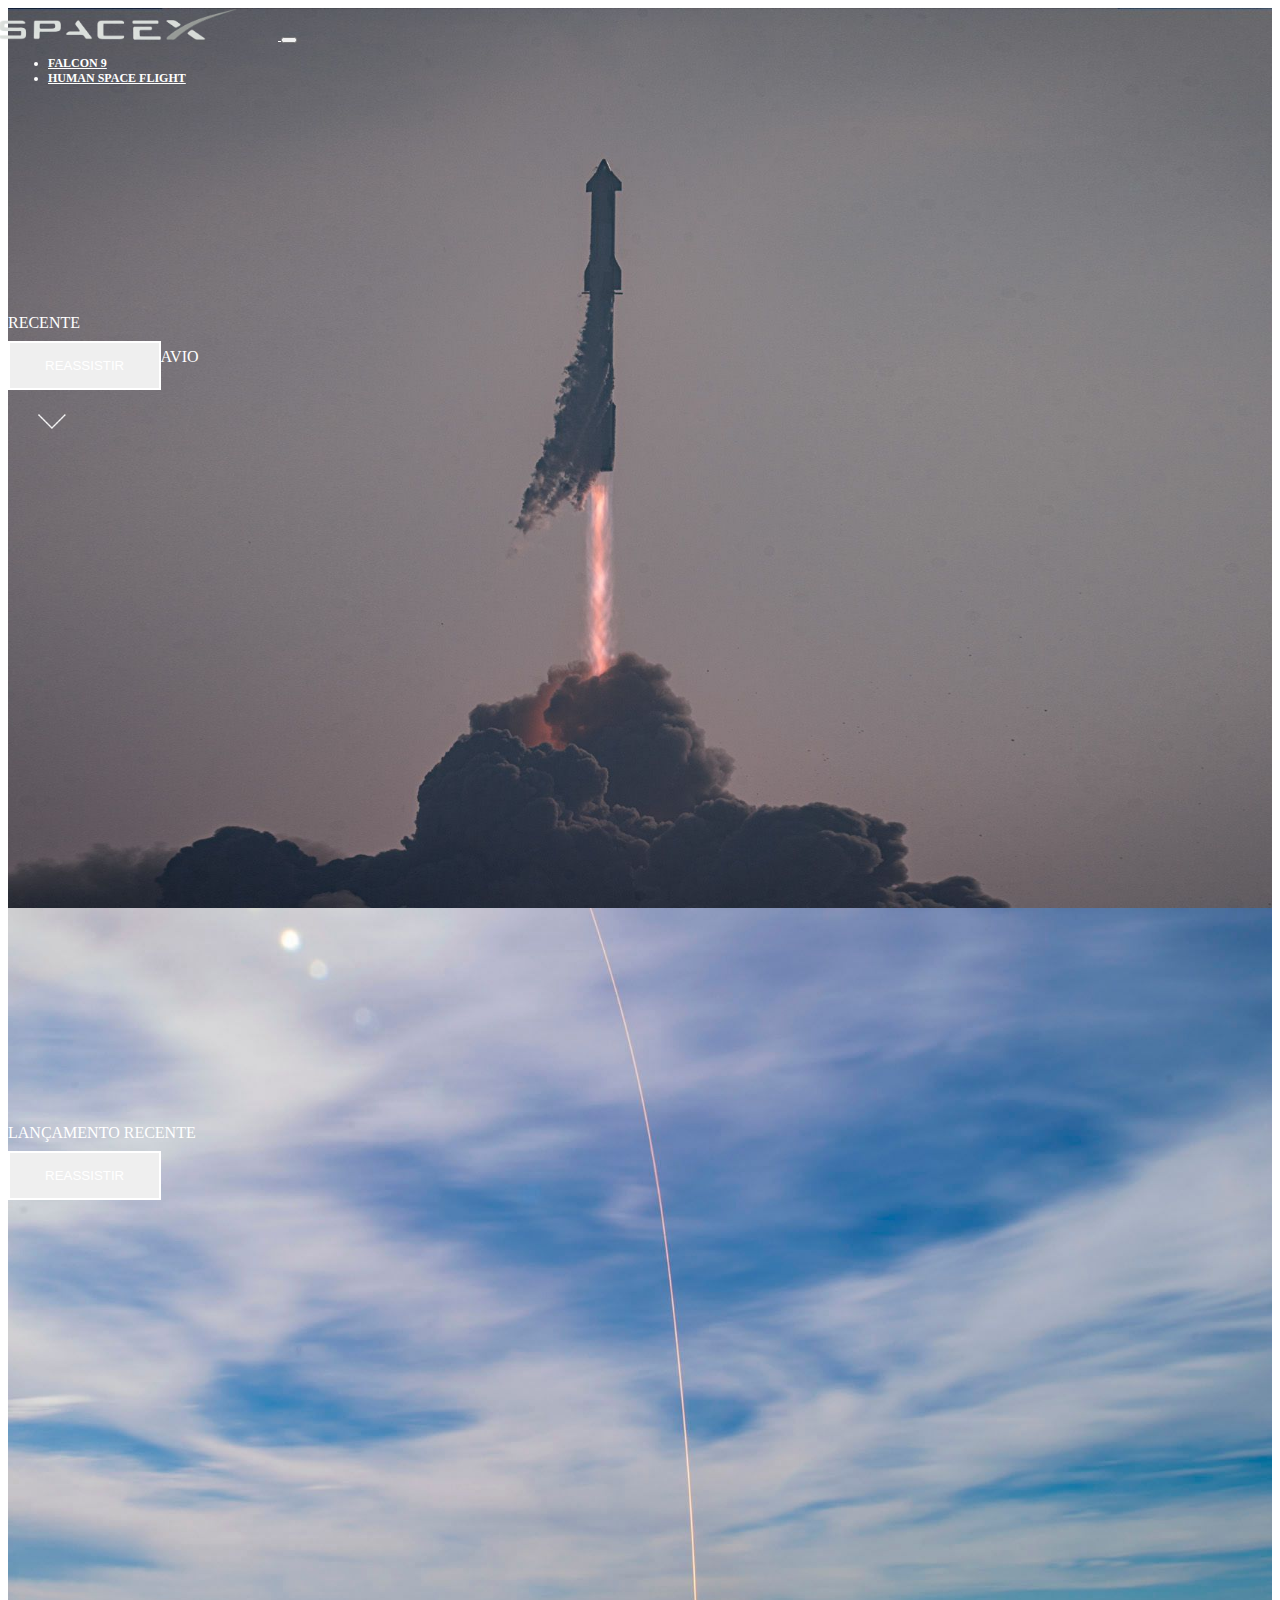
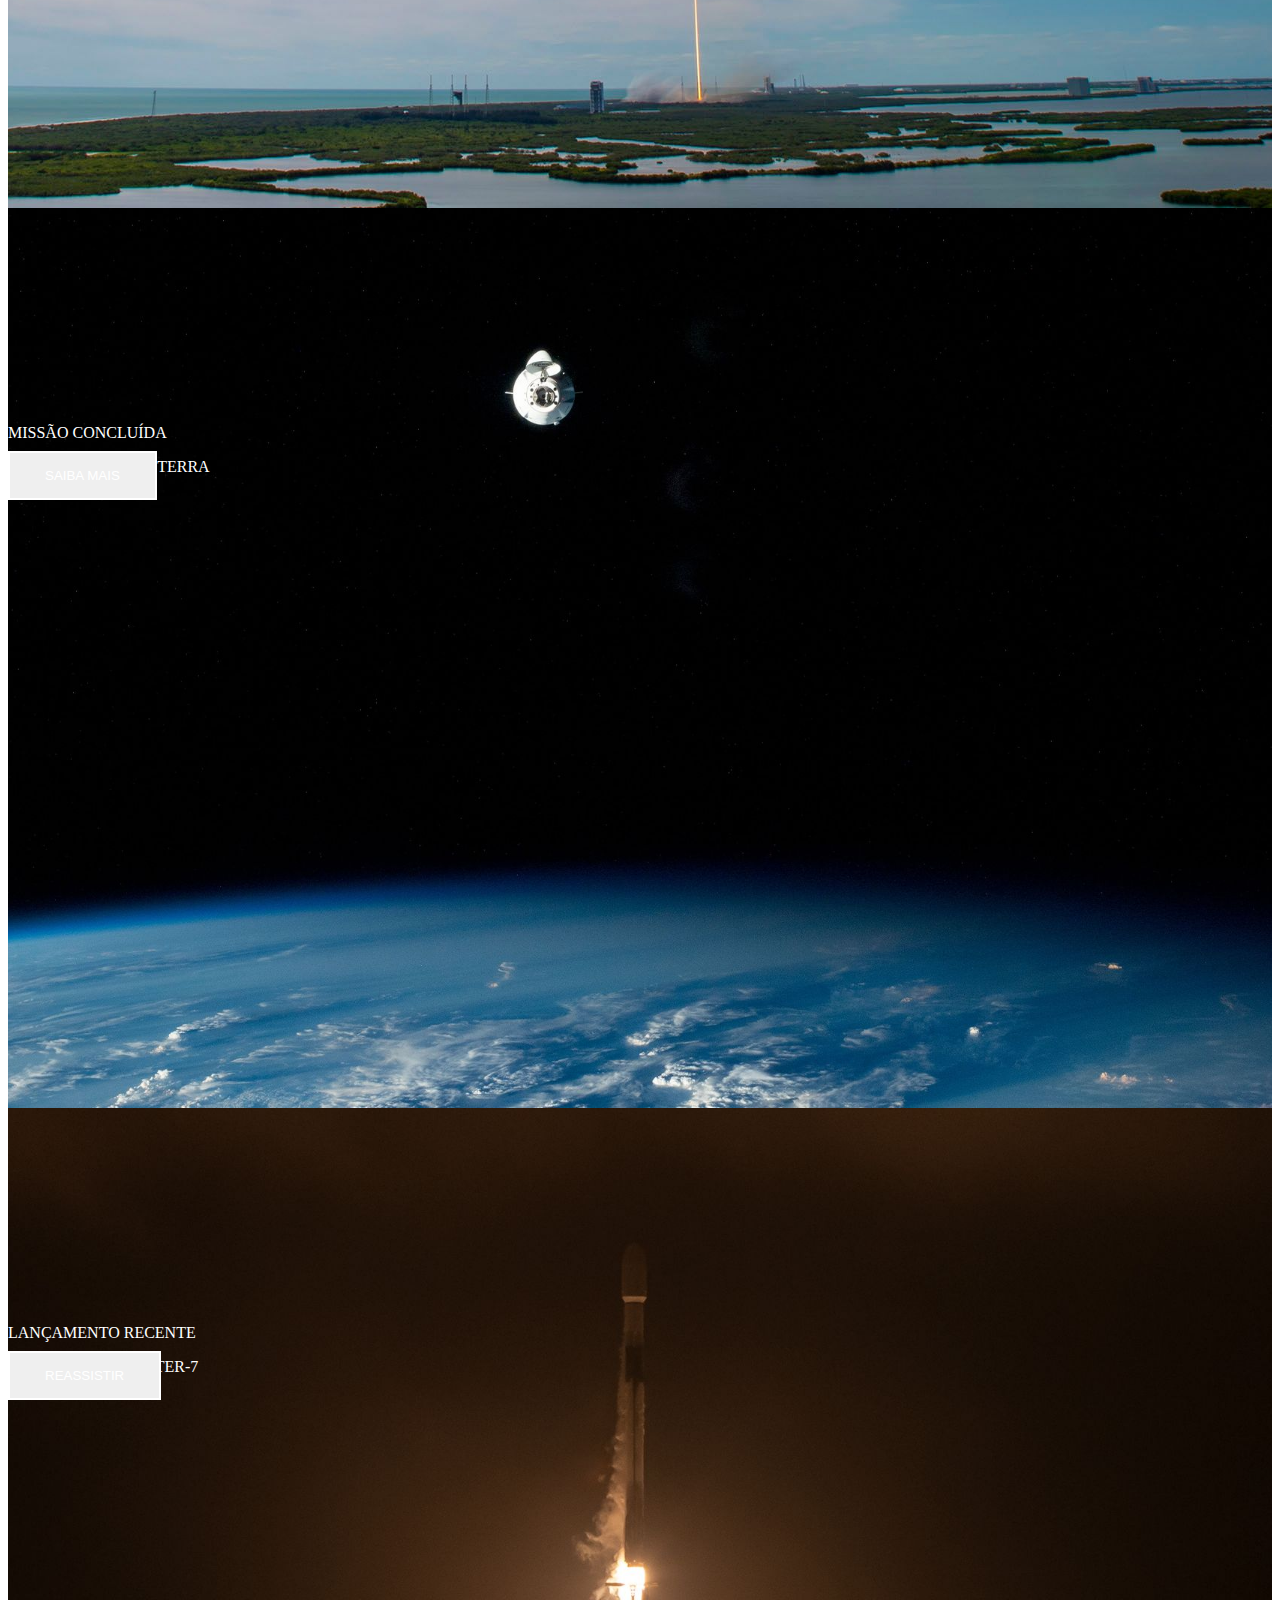
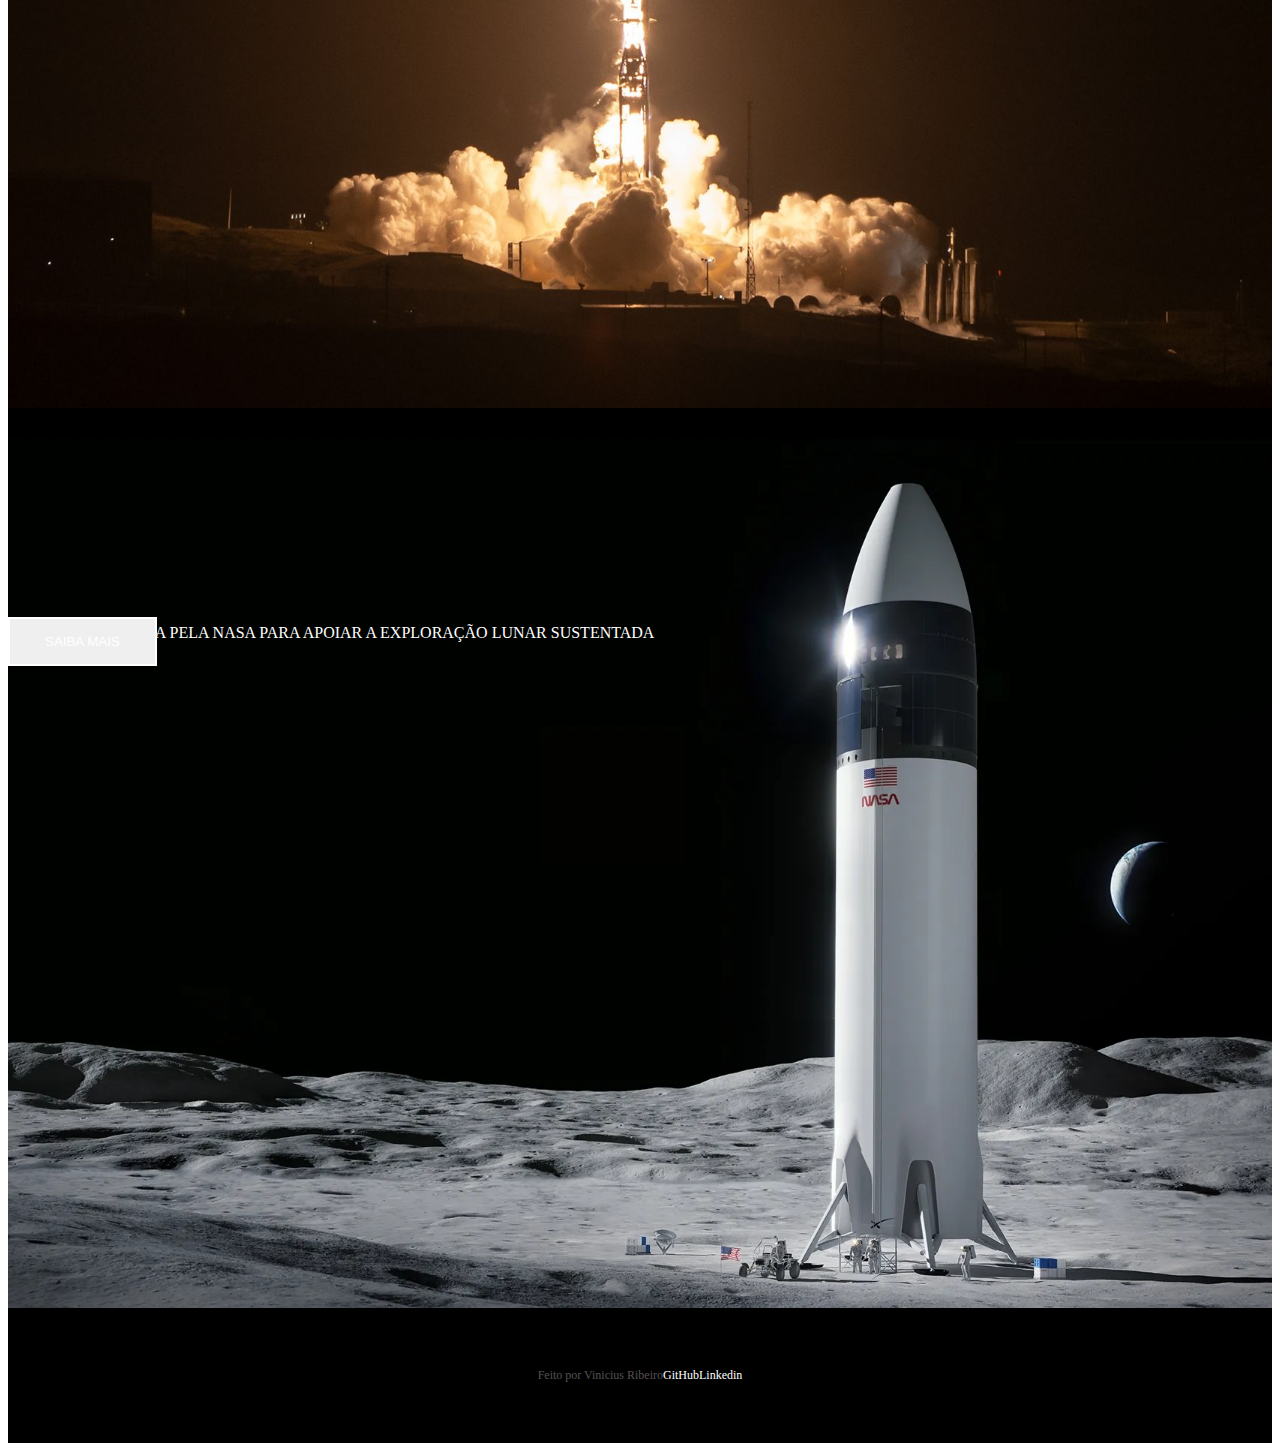
==== index.html @ 96d9f40d "1º pag. e estrutura do proj. criado" ====
<!DOCTYPE html>
<html lang="en">

<head>
    <meta charset="UTF-8">
    <meta http-equiv="X-UA-Compatible" content="IE=edge">
    <meta name="viewport" content="width=device-width, initial-scale=1.0">
    <title>SpaceX Clone - Home</title>

    <!-- bootstrap CSS -->
    <link href="https://cdn.jsdelivr.net/npm/bootstrap@5.3.0-alpha3/dist/css/bootstrap.min.css" rel="stylesheet"
        integrity="sha384-KK94CHFLLe+nY2dmCWGMq91rCGa5gtU4mk92HdvYe+M/SXH301p5ILy+dN9+nJOZ" crossorigin="anonymous">
    <!-- Lib text CSS -->

    <!-- CSS -->
    <link rel="stylesheet" href="css/style.css">
    <!-- favicon -->
    <link rel="shortcut icon" href="images/favicon.ico" type="image/x-icon">
</head>

<body>

    <div class="container-fluid container00 container01">
        <div class="container">
            <!-- header com navbar -->
            <header class="header">

                <nav class="navbar navbar-expand-lg navbar-dark bg-transparent pt-4">
                    <div class="container-fluid">

                        <a class="navbar-brand" href="/index.html">
                            <img src="/images/spaceXlogo.png" alt="Logo SpaceX" class="logoPc img-fluid">
                        </a>

                        <button class="navbar-toggler" type="button" data-bs-toggle="collapse"
                            data-bs-target="#navbarNav" aria-controls="navbarNav" aria-expanded="false"
                            aria-label="Toggle navigation">
                            <span class="navbar-toggler-icon"></span>
                        </button>

                        <div class="collapse navbar-collapse" id="navbarNav">

                            <ul class="navbar-nav">
                                <li class="nav-item">
                                    <a class="nav-link active" id="navItem" aria-current="page"
                                        href="pages/falcon9.html">FALCON 9</a>
                                </li>
                                <li class="nav-item">
                                    <a class="nav-link active" id="navItem" href="pages/humanSpaceflight.html">HUMAN
                                        SPACE FLIGHT</a>
                                </li>
                            </ul>

                        </div>

                    </div>
                </nav>

            </header>

            <!-- banner -->
            <div class="container titlePadding" data-aos="fade-up" data-aos-duration="1500">
                <p class="h5" id="lauchComing">RECENTE</p>
                <p class="h1 mediumTitle">TESTE DE VÔO DE NAVIO</p>
                <button type="button" class="btn btn-outline-light mt-5" id="button">REASSISTIR</button>

                <div class="container text-center">
                    <img src="/images/home/arrowDown.gif" alt="arrowDown" class="arrowDown">
                </div>
            </div>
        </div>
    </div>

    <div class="container-fluid container00 container02">

        <div class="container titlePadding">
            <p class="h5" id="lauchComing">LANÇAMENTO RECENTE</p>
            <p class="h1 shortTitle">MISSÃO STARLINK</p>
            <button type="button" class="btn btn-outline-light mt-5" id="button">REASSISTIR</button>
        </div>

    </div>

    <div class="container-fluid container00 container03">

        <div class="container titlePadding" data-aos="fade-down" data-aos-duration="1500">
            <p class="h5" id="lauchComing">MISSÃO CONCLUÍDA</p>
            <p class="h1 shortTitle">CRS-27 RETORNA À TERRA</p>
            <button type="button" class="btn btn-outline-light mt-5" id="button">SAIBA MAIS</button>
        </div>

    </div>

    <div class="container-fluid container00 container04">

        <div class="container titlePadding" data-aos="fade-down" data-aos-duration="1500">
            <p class="h5" id="lauchComing">LANÇAMENTO RECENTE</p>
            <p class="h1 shortTitle">MISSÃO TRANSPORTER-7</p>
            <button type="button" class="btn btn-outline-light mt-5" id="button">REASSISTIR</button>
        </div>

    </div>

    <div class="container-fluid container00 container05">

        <div class="container titlePadding" data-aos="fade-down-right" data-aos-duration="1500">
            <p class="h1 mediumTitle">NAVE SELECIONADA PELA NASA PARA APOIAR A EXPLORAÇÃO LUNAR SUSTENTADA</p>
            <button type="button" class="btn btn-outline-light mt-5" id="button">SAIBA MAIS</button>
        </div>

    </div>

    <footer class="container-fluid footer">
        <span class="me-4 copyOBC">Feito por Vinicius Ribeiro</span>
        <a href="https://github.com/Viniciusrbr" target="blank" class="me-4">GitHub</a>
        <a href="https://www.linkedin.com/in/viniciusrbr/" target="blank" class="me-4">Linkedin</a>
    </footer>

    <!-- bootstrap JavaScript -->
    <script src="https://cdn.jsdelivr.net/npm/bootstrap@5.3.0-alpha3/dist/js/bootstrap.bundle.min.js"
        integrity="sha384-ENjdO4Dr2bkBIFxQpeoTz1HIcje39Wm4jDKdf19U8gI4ddQ3GYNS7NTKfAdVQSZe"
        crossorigin="anonymous"></script>
    <!-- lib text JavaScript -->

</body>

</html>
---- css/style.css ----
@import url("https://fonts.googleapis.com/css2?family=Rubik:wght@400;514&display=swap");
* {
  color: white;
}

.header {
  font-size: 12px;
  font-weight: bold;
}
.header #navItem:hover {
  color: #b9b9b9;
}

.container00 {
  min-height: 100vh;
  background-size: cover;
  background-repeat: no-repeat;
  background-position: center;
}

.arrowDown {
  display: inline-block;
  width: 90px;
  margin-top: 5px;
}

.logoPc {
  width: 240px;
  margin-left: -10px;
  margin-right: 40px;
}

#button {
  padding: 15px 35px;
  border: 2px solid white;
}

.footer {
  background-color: black;
  height: 15vh;
  font-size: 12px;
  font-weight: 500;
  display: flex;
  align-items: center;
  justify-content: center;
}
.footer a {
  text-decoration: none;
  color: white;
}
.footer a:hover {
  color: #b9b9b9;
}
.footer .copyOBC {
  color: #555252;
}

/* Media Query */
@media (max-width: 405px) {
  .logoPc {
    width: 180px;
    margin-top: 15px;
  }
  .footer {
    font-size: 10px;
  }
}
@media (max-width: 350px) {
  .logoPc {
    width: 150px;
    margin-top: 15px;
  }
}
.container00.container01 {
  background-image: url(../images/home/container01.jpg);
}
.container00.container02 {
  background-image: url(../images/home/container02.jpg);
}
.container00.container03 {
  background-image: url(../images/home/container03.png);
}
.container00.container04 {
  background-image: url(../images/home/container04.jpg);
}
.container00.container05 {
  background-image: url(../images/home/container05.jpg);
}

.titlePadding {
  padding-top: 200px;
}

.shortTitle {
  width: 550px;
  margin-bottom: -25px;
}

.mediumTitle {
  width: 650px;
  margin-bottom: -25px;
}

@media (max-width: 750px) {
  .titlePadding {
    padding-top: 120px;
  }
  .shortTitle,
  .mediumTitle {
    width: auto;
    font-size: 50px;
  }
}
@media (max-width: 380px) {
  .shortTitle,
  .mediumTitle {
    width: auto;
    font-size: 40px;
  }
}

/*# sourceMappingURL=style.css.map */
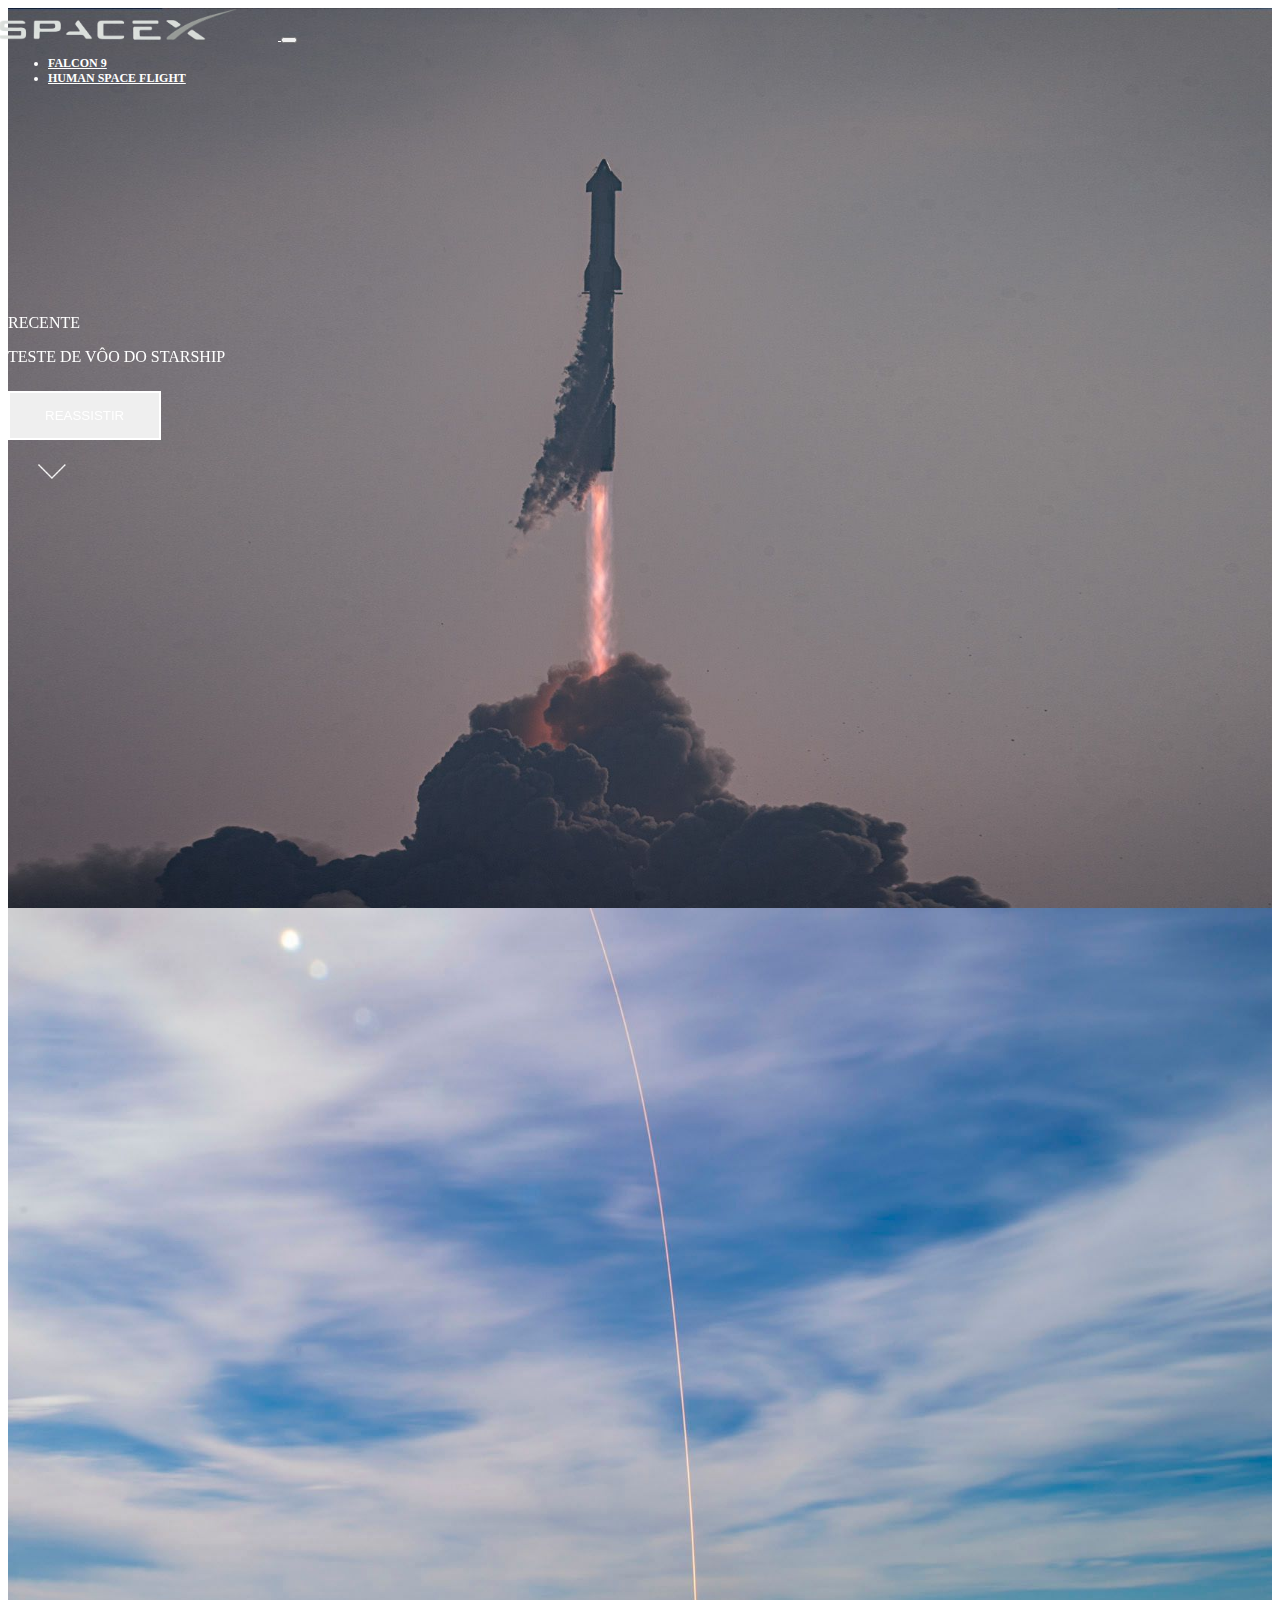
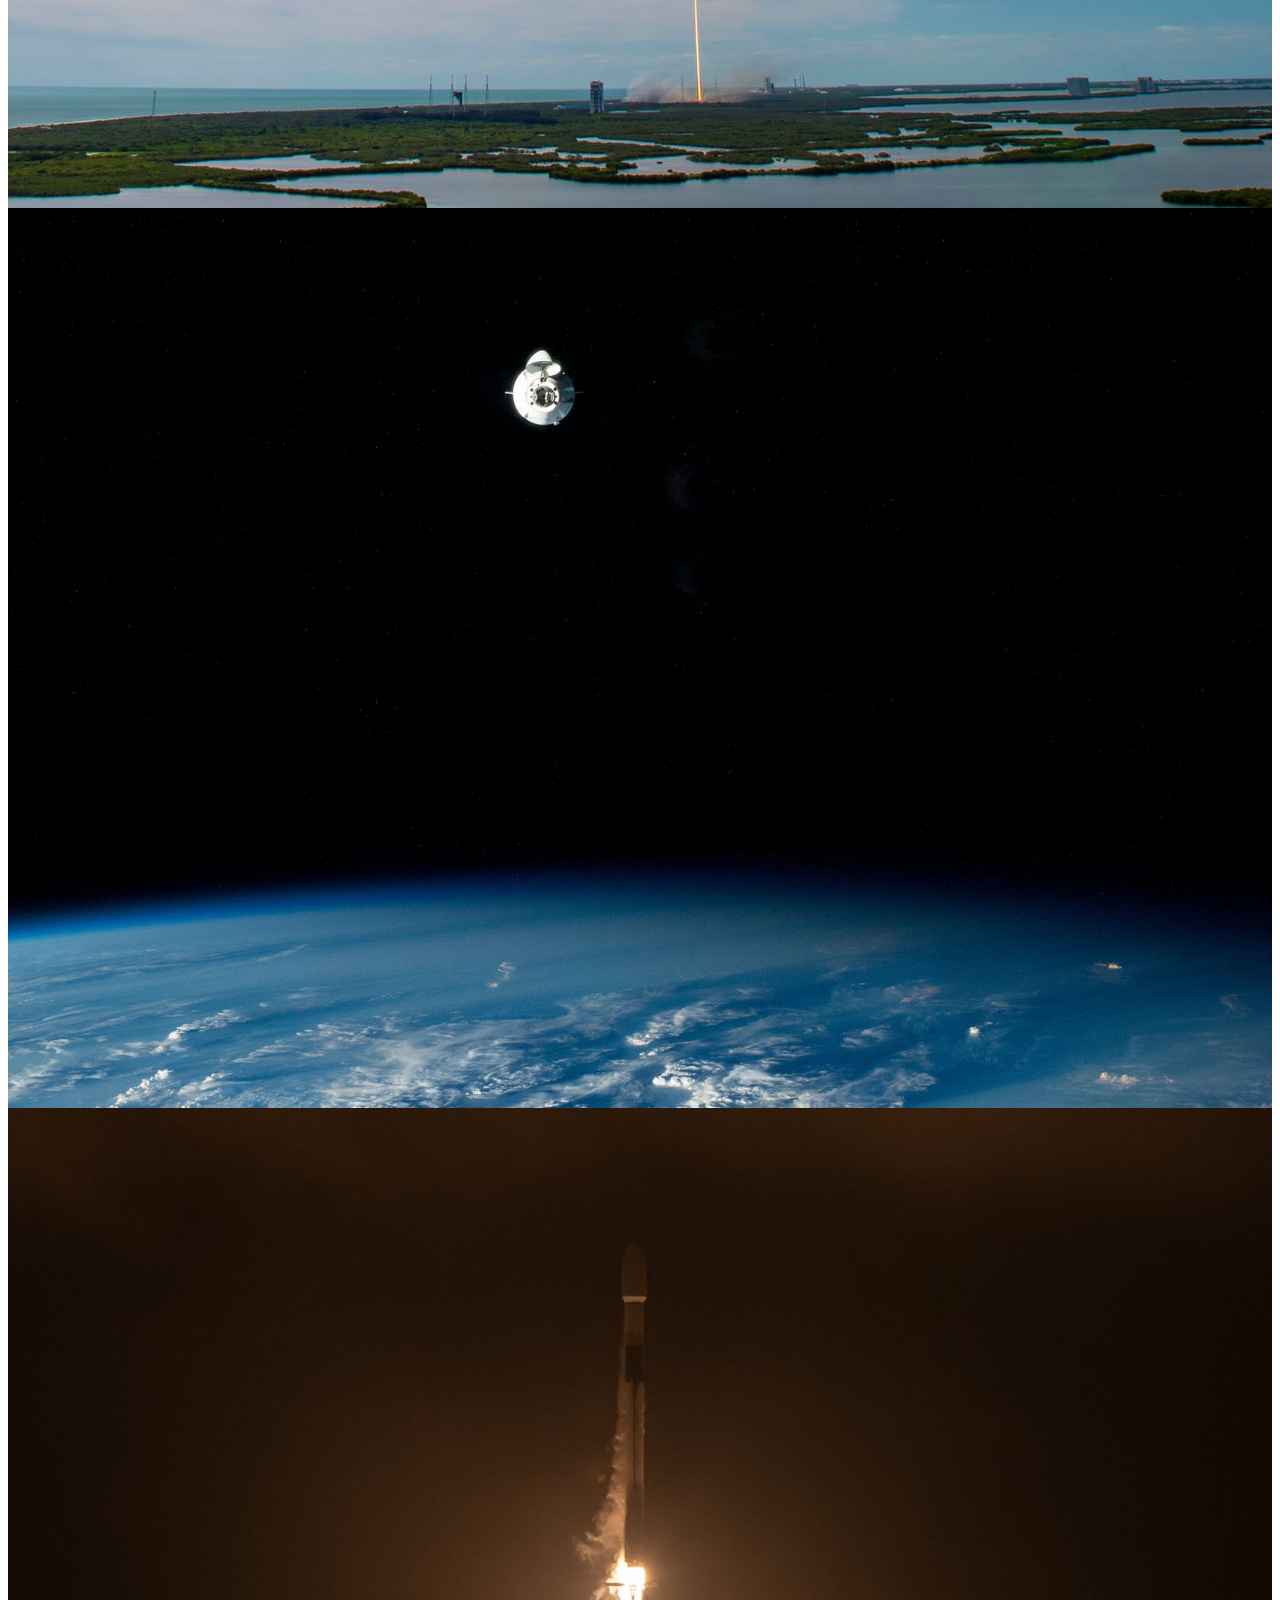
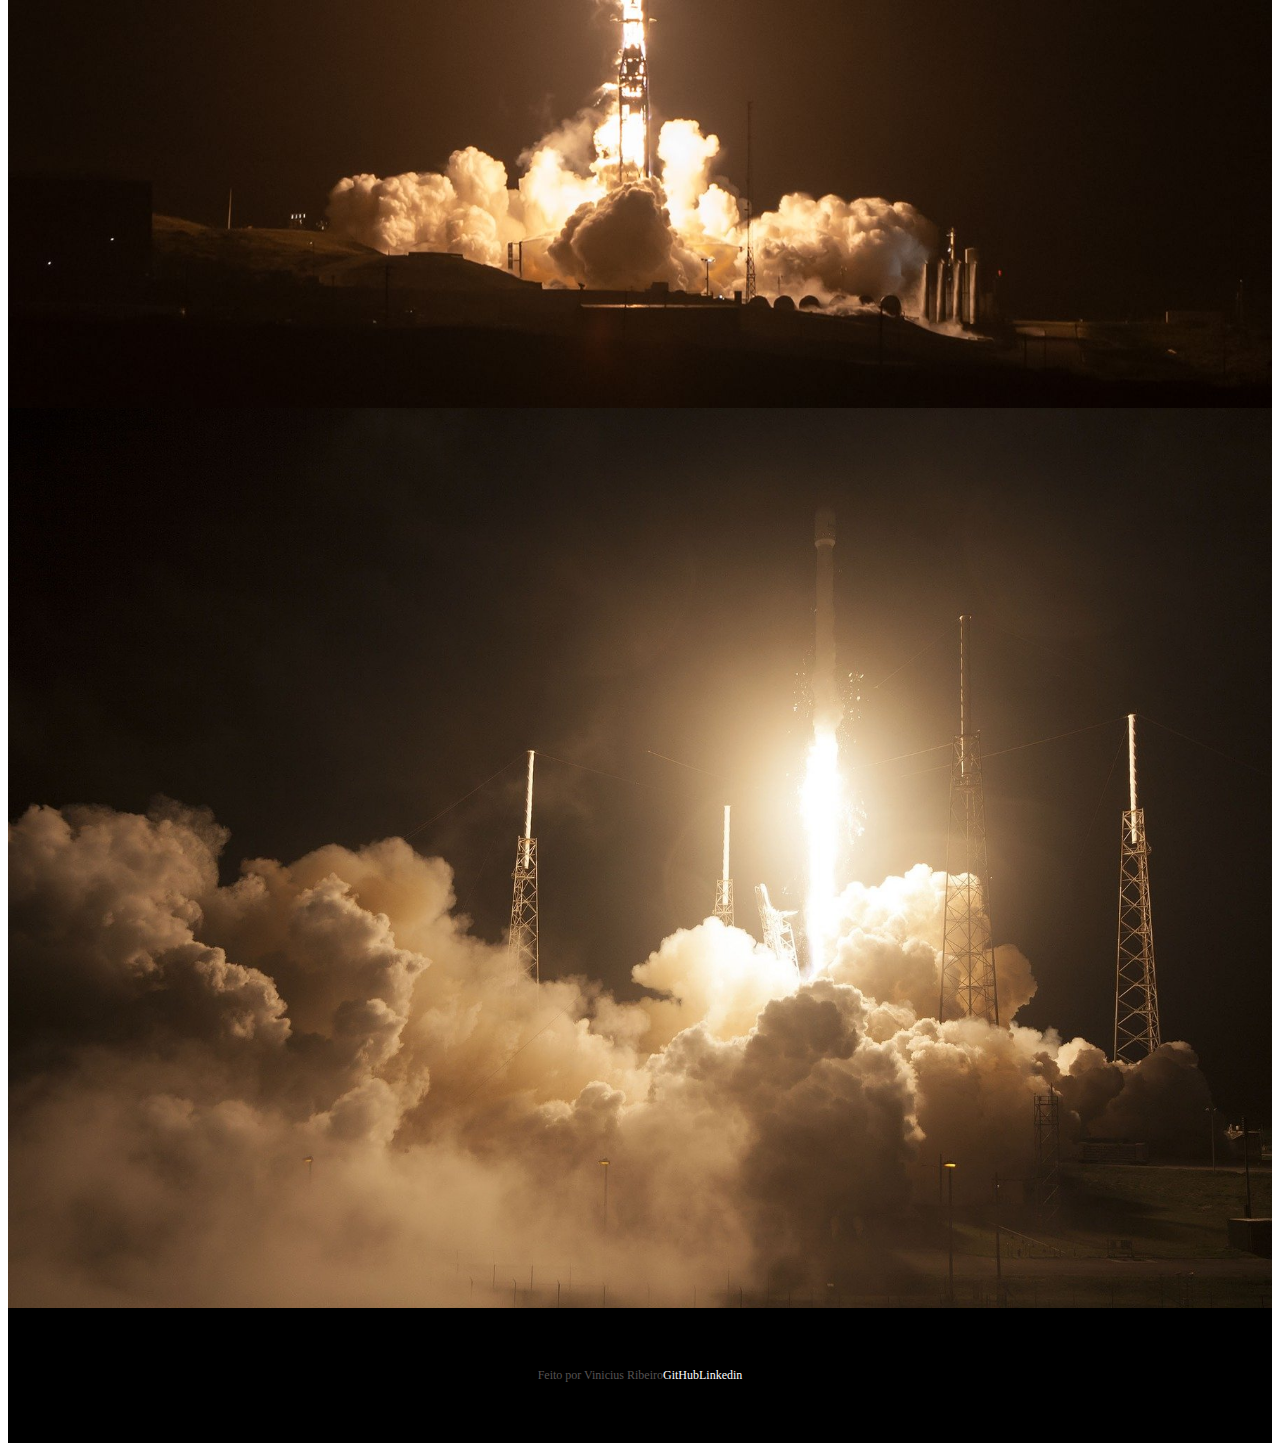
==== commit a171b809: "ultimas paginas adicionadas" ====
--- a/index.html
+++ b/index.html
@@ -1,5 +1,5 @@
 <!DOCTYPE html>
-<html lang="en">
+<html lang="pt-br">
 
 <head>
     <meta charset="UTF-8">
@@ -11,7 +11,7 @@
     <link href="https://cdn.jsdelivr.net/npm/bootstrap@5.3.0-alpha3/dist/css/bootstrap.min.css" rel="stylesheet"
         integrity="sha384-KK94CHFLLe+nY2dmCWGMq91rCGa5gtU4mk92HdvYe+M/SXH301p5ILy+dN9+nJOZ" crossorigin="anonymous">
     <!-- Lib text CSS -->
-
+    <link rel="stylesheet" href="https://unpkg.com/aos@next/dist/aos.css" />
     <!-- CSS -->
     <link rel="stylesheet" href="css/style.css">
     <!-- favicon -->
@@ -29,7 +29,7 @@
                     <div class="container-fluid">
 
                         <a class="navbar-brand" href="/index.html">
-                            <img src="/images/spaceXlogo.png" alt="Logo SpaceX" class="logoPc img-fluid">
+                            <img src="images/spaceXlogo.png" alt="Logo SpaceX" class="logoPc img-fluid">
                         </a>
 
                         <button class="navbar-toggler" type="button" data-bs-toggle="collapse"
@@ -61,11 +61,11 @@
             <!-- banner -->
             <div class="container titlePadding" data-aos="fade-up" data-aos-duration="1500">
                 <p class="h5" id="lauchComing">RECENTE</p>
-                <p class="h1 mediumTitle">TESTE DE VÔO DE NAVIO</p>
+                <p class="h1 mediumTitle">TESTE DE VÔO DO STARSHIP</p>
                 <button type="button" class="btn btn-outline-light mt-5" id="button">REASSISTIR</button>
 
                 <div class="container text-center">
-                    <img src="/images/home/arrowDown.gif" alt="arrowDown" class="arrowDown">
+                    <img src="images/home/arrowDown.gif" alt="arrowDown" class="arrowDown">
                 </div>
             </div>
         </div>
@@ -73,7 +73,7 @@
 
     <div class="container-fluid container00 container02">
 
-        <div class="container titlePadding">
+        <div class="container titlePadding" data-aos="fade-right" data-aos-duration="1500">
             <p class="h5" id="lauchComing">LANÇAMENTO RECENTE</p>
             <p class="h1 shortTitle">MISSÃO STARLINK</p>
             <button type="button" class="btn btn-outline-light mt-5" id="button">REASSISTIR</button>
@@ -104,7 +104,7 @@
     <div class="container-fluid container00 container05">
 
         <div class="container titlePadding" data-aos="fade-down-right" data-aos-duration="1500">
-            <p class="h1 mediumTitle">NAVE SELECIONADA PELA NASA PARA APOIAR A EXPLORAÇÃO LUNAR SUSTENTADA</p>
+            <p class="h1 mediumTitle">STARSHIP É SELECIONADA PELA NASA PARA APOIAR A EXPLORAÇÃO LUNAR SUSTENTADA</p>
             <button type="button" class="btn btn-outline-light mt-5" id="button">SAIBA MAIS</button>
         </div>
 
@@ -121,7 +121,10 @@
         integrity="sha384-ENjdO4Dr2bkBIFxQpeoTz1HIcje39Wm4jDKdf19U8gI4ddQ3GYNS7NTKfAdVQSZe"
         crossorigin="anonymous"></script>
     <!-- lib text JavaScript -->
-
+    <script src="https://unpkg.com/aos@2.3.1/dist/aos.js"></script>
+    <script>
+      AOS.init();
+    </script>
 </body>
 
 </html>--- a/css/style.css
+++ b/css/style.css
@@ -51,11 +51,29 @@
 .footer a:hover {
   color: #b9b9b9;
 }
-.footer .copyOBC {
+
+.downloadDesc {
+  background-color: black;
+  height: 85vh;
+  padding-top: 240px;
+}
+.downloadDesc button {
+  border: 2px solid white;
+  margin-right: 10px;
+}
+
+.email {
+  text-decoration: none;
+  color: rgb(175, 162, 162);
+}
+.email:hover {
+  color: #b9b9b9;
+}
+
+.copyOBC {
   color: #555252;
 }
 
-/* Media Query */
 @media (max-width: 405px) {
   .logoPc {
     width: 180px;
@@ -65,6 +83,11 @@
     font-size: 10px;
   }
 }
+@media (max-width: 449px) {
+  .downloadDesc button {
+    margin: 10px 0px;
+  }
+}
 @media (max-width: 350px) {
   .logoPc {
     width: 150px;
@@ -93,12 +116,12 @@
 
 .shortTitle {
   width: 550px;
-  margin-bottom: -25px;
+  margin-bottom: 25px;
 }
 
 .mediumTitle {
   width: 650px;
-  margin-bottom: -25px;
+  margin-bottom: 25px;
 }
 
 @media (max-width: 750px) {
@@ -118,5 +141,233 @@
     font-size: 40px;
   }
 }
+.container00.container05 {
+  background-image: url(../../images/falcon9/01.jpg);
+}
+.container00.container06 {
+  background-image: url(../../images/falcon9/02.jpg);
+}
+.container00.carrossel01 {
+  background-image: url(../../images/falcon9/03.jpg);
+}
+.container00.carrossel02 {
+  background-image: url(../../images/falcon9/04.jpg);
+}
+.container00.carrossel03 {
+  background-image: url(../../images/falcon9/05.jpg);
+}
+.container00.carrossel04 {
+  background-image: url(../../images/falcon9/06.jpg);
+}
+.container00.carrossel05 {
+  background-image: url(../../images/falcon9/07.jpg);
+}
+.container00.container07 {
+  background-image: url(../../images/falcon9/08.jpg);
+}
+
+.titleFalcon9 {
+  font-size: 90px;
+  font-family: "Rubik", sans-serif;
+  font-weight: 514;
+}
+
+.numbers {
+  background-color: black;
+  height: 40vh;
+  display: flex;
+  flex-direction: column;
+  justify-content: center;
+}
+.numbers .titleNumb {
+  font-size: 90px;
+}
+.numbers .subTitleNumb {
+  font-size: 20px;
+}
+
+.falcon9Desc {
+  font-size: 22px;
+  width: 640px;
+  line-height: 50px;
+}
+
+.containerFalcon9Desc {
+  display: grid;
+  height: 90vh;
+  align-items: center;
+  justify-content: left;
+}
+
+#overViewPosition {
+  width: 500px;
+  margin-left: 13%;
+  padding-top: 15%;
+}
+
+.carrosselSlide img {
+  height: 100vh;
+}
+
+.carousselText {
+  background-color: black;
+}
+
+.downloadDesc {
+  background-color: black;
+  height: 85vh;
+  padding-top: 240px;
+}
+
+@media (max-width: 768px) {
+  .numbers .titleNumb {
+    font-size: 80px;
+  }
+  .numbers .subTitleNumb {
+    font-size: 18px;
+  }
+  .falcon9Desc {
+    width: auto;
+  }
+  #overViewPosition {
+    padding-top: 35%;
+  }
+}
+@media (max-width: 575px) {
+  .numbers {
+    height: 60vh;
+  }
+  #overViewPosition {
+    width: auto;
+    margin-left: auto;
+  }
+}
+@media (max-width: 375px) {
+  .titleFalcon9 {
+    font-size: 50px;
+  }
+  .falcon9Desc {
+    font-size: 18px;
+    line-height: auto;
+  }
+  .subTitleFalcon {
+    font-size: 16px;
+  }
+}
+.container00.container08 {
+  background-image: url(../../images/humanFlight/01.jpg);
+}
+.container00.container09 {
+  background-image: url(../../images/humanFlight/02.jpg);
+}
+.container00.container10 {
+  background-image: url(../../images/humanFlight/03.jpg);
+}
+.container00.container11 {
+  background-image: url(../../images/humanFlight/04.jpg);
+}
+.container00.container12 {
+  background-image: url(../../images/humanFlight/05.jpg);
+}
+
+.container01Content {
+  height: 90vh;
+  display: flex;
+  flex-direction: column;
+  justify-content: center;
+  align-items: center;
+}
+.container01Content .titleHuman {
+  font-size: 120px;
+}
+.container01Content .subTitleHuman {
+  margin-top: 20px;
+  margin-bottom: 50px;
+  font-size: 30px;
+  font-weight: 300px;
+}
+
+.earthDesc {
+  background-color: black;
+  height: 25vh;
+  display: flex;
+  align-items: center;
+  justify-content: center;
+}
+.earthDesc .textDescEarth {
+  color: #d8d8d8;
+  font-weight: 400;
+  font-size: 20px;
+  width: 800px;
+}
+
+.containerRightContent {
+  margin-left: 55%;
+  padding-top: 15%;
+}
+
+.titleSection {
+  font-size: 60px;
+  font-weight: bold;
+}
+
+.subTitle {
+  font-weight: 300;
+  margin-bottom: 40px;
+}
+
+.containerLeftContent {
+  margin-left: 5%;
+  padding-top: 15%;
+}
+
+@media (max-width: 768px) {
+  .container01Content .titleHuman {
+    font-size: 90px;
+  }
+  .container01Content img {
+    width: 150px;
+  }
+  .containerRightContent {
+    margin-left: 15%;
+  }
+  .containerLeftContent {
+    margin-left: 15%;
+  }
+  .earthDesc .textDescEarth {
+    color: #d8d8d8;
+    font-weight: 400;
+    font-size: 18px;
+    width: auto;
+  }
+}
+@media (max-width: 610px) {
+  .container01Content .titleHuman {
+    font-size: 60px;
+  }
+  .container01Content .subTitleHuman {
+    font-size: 24px;
+  }
+  .container01Content .containerRightContent {
+    margin-left: 5%;
+  }
+  .container01Content .containerLeftContent {
+    margin-left: 5%;
+  }
+  .container01Content .titleSection {
+    font-size: 50px;
+  }
+}
+@media (max-width: 380px) {
+  .container01Content .titleHuman {
+    font-size: 40px;
+  }
+  .container01Content .subTitleHuman {
+    font-size: 24px;
+  }
+  .container01Content img {
+    width: 100px;
+  }
+}
 
 /*# sourceMappingURL=style.css.map */
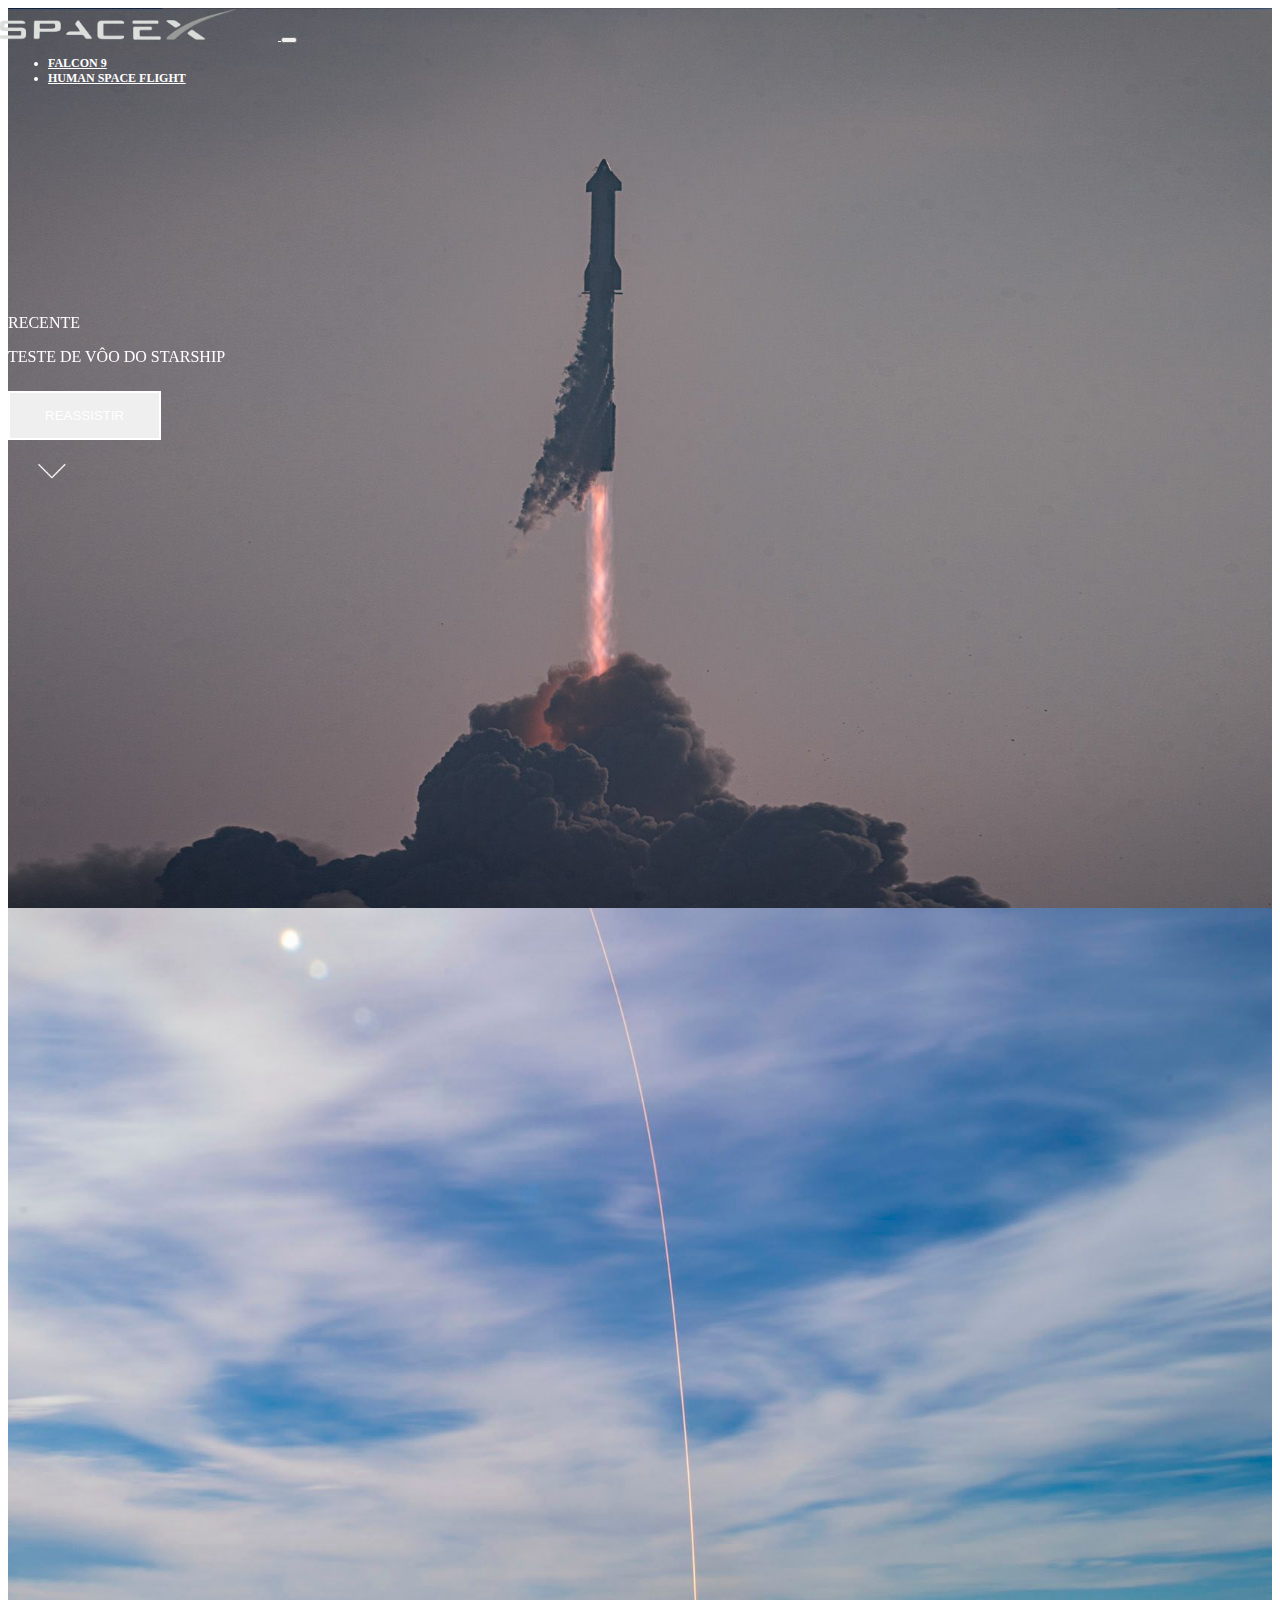
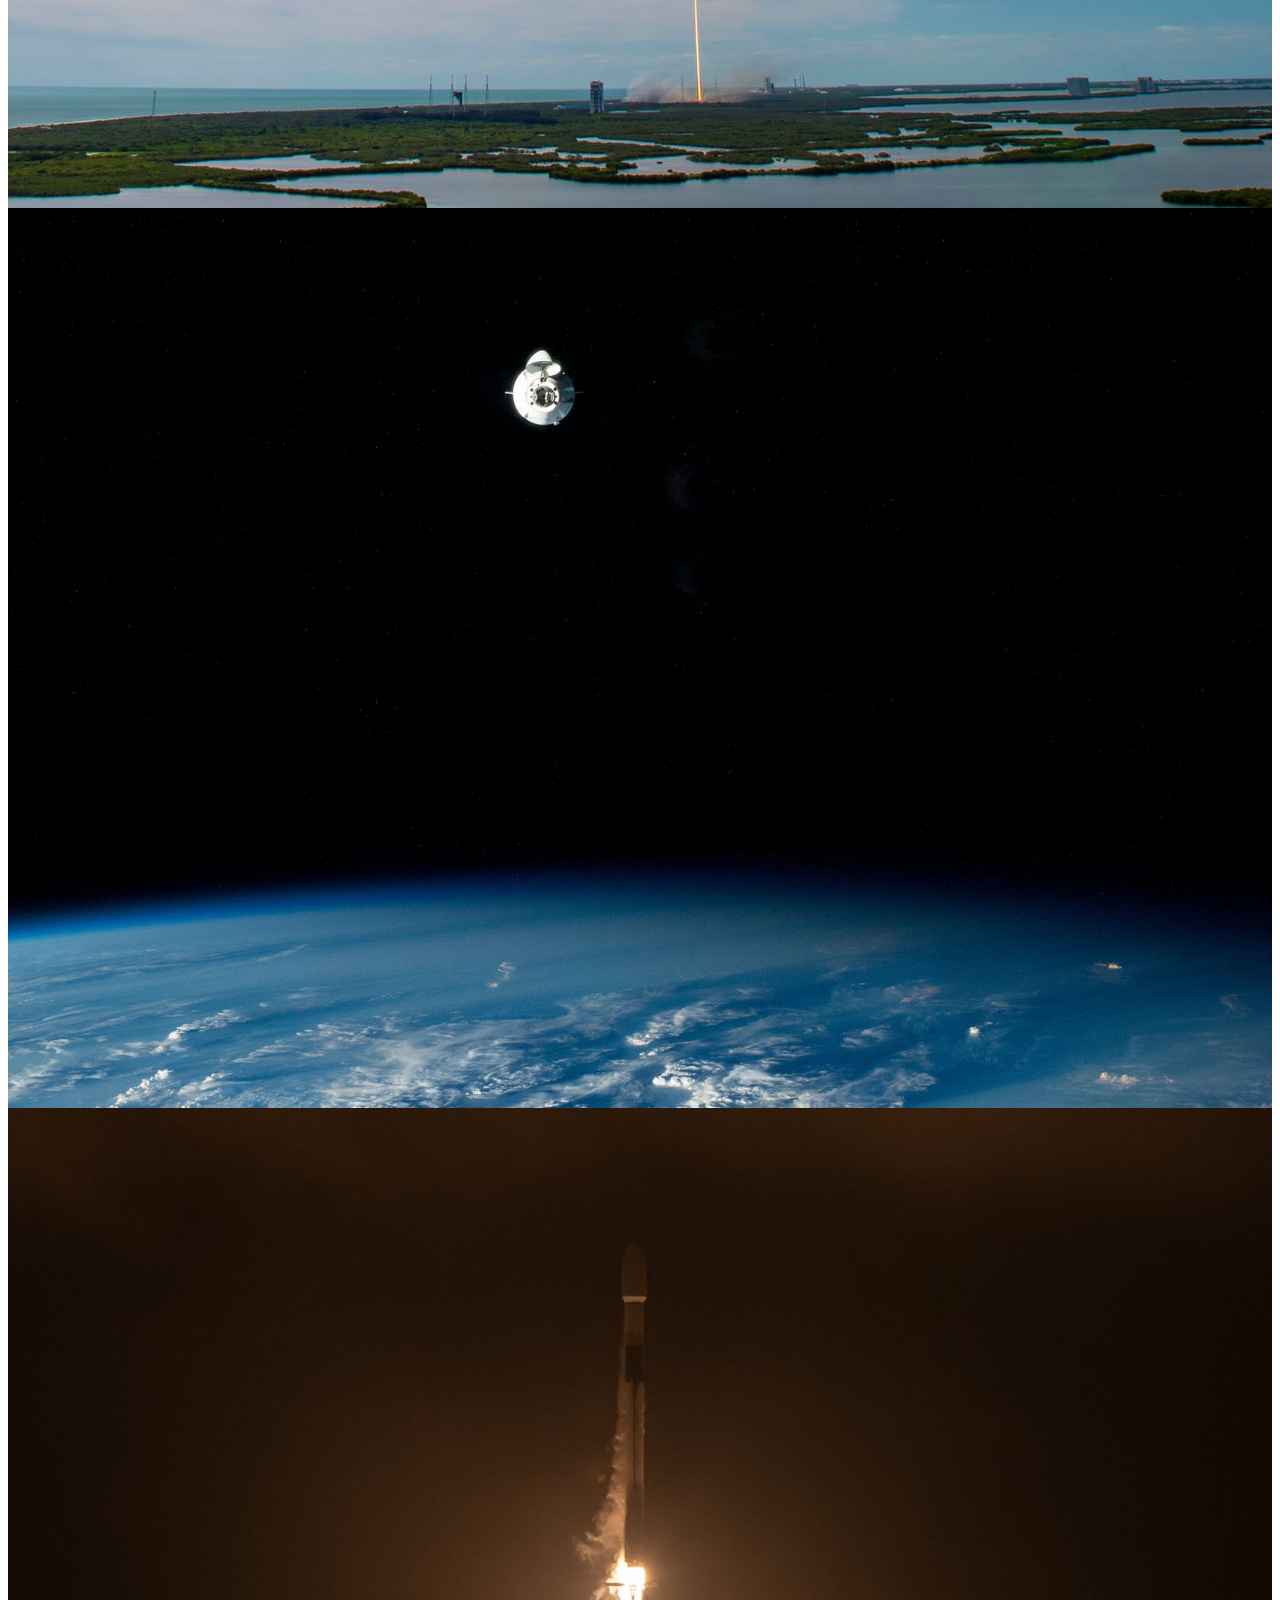
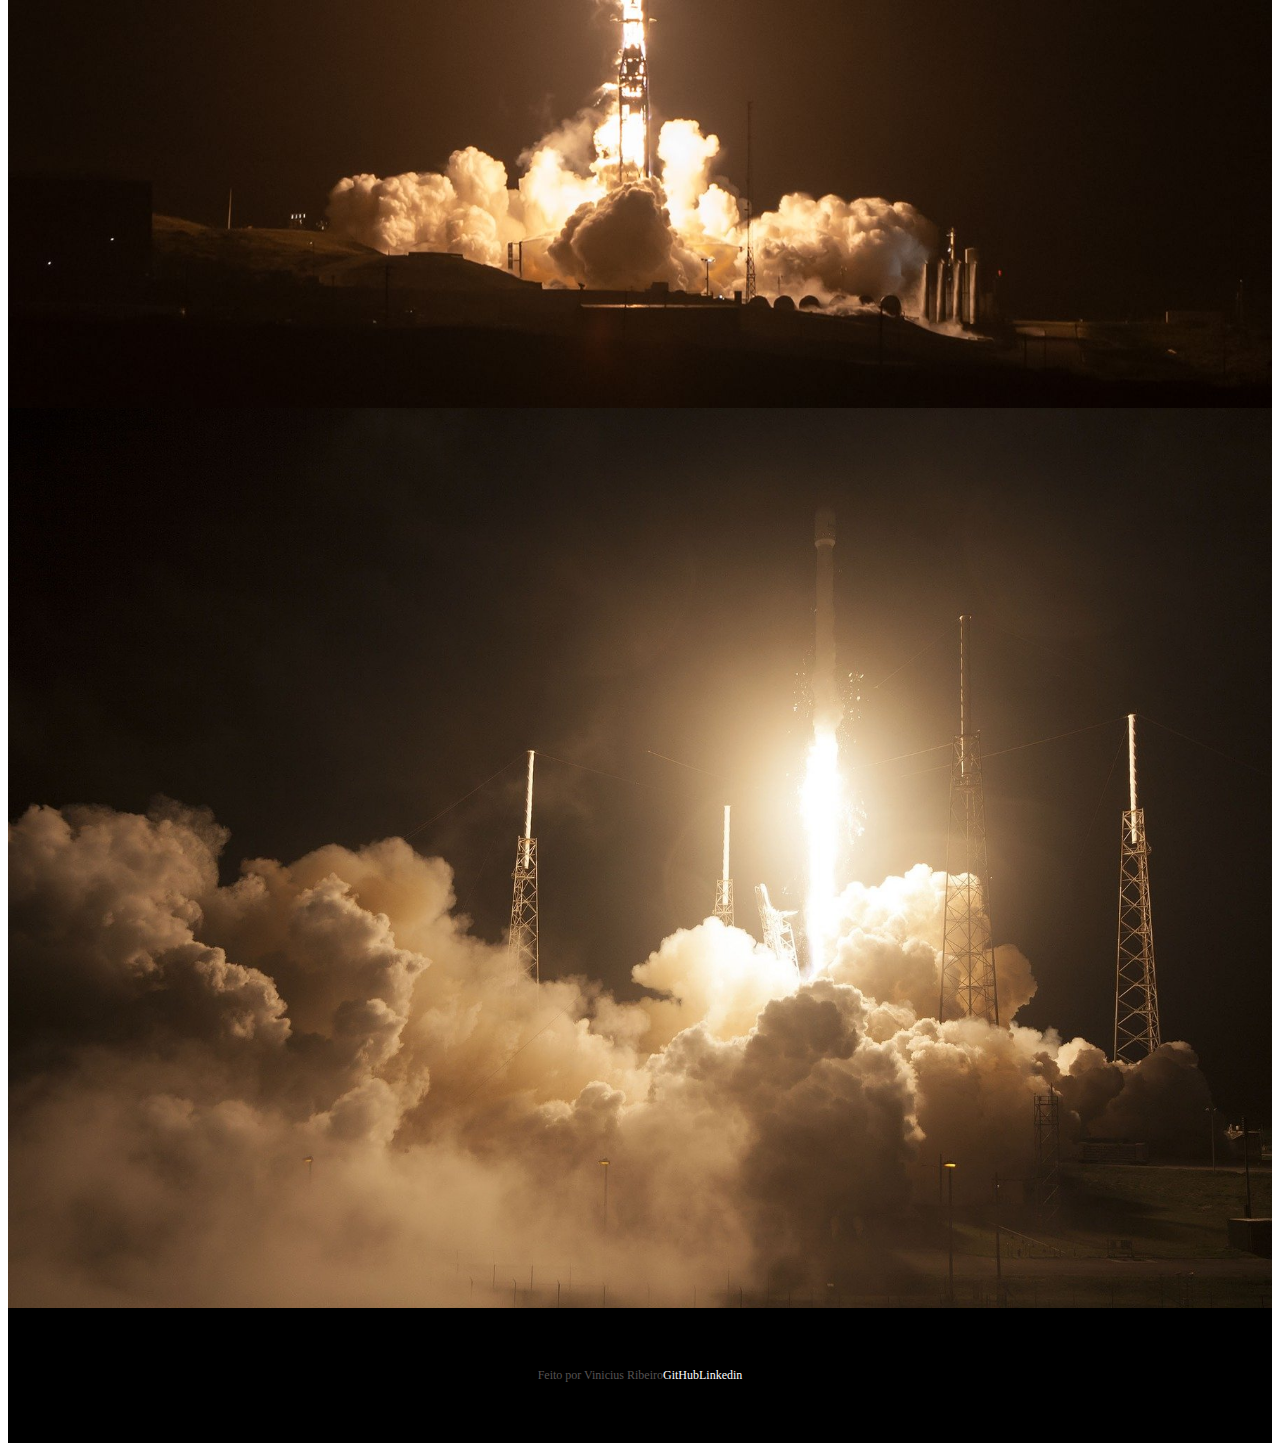
==== commit e2ae4fe1: "2º tentativa de arrumar as rotas" ====
--- a/index.html
+++ b/index.html
@@ -29,7 +29,7 @@
                     <div class="container-fluid">
 
                         <a class="navbar-brand" href="/index.html">
-                            <img src="images/spaceXlogo.png" alt="Logo SpaceX" class="logoPc img-fluid">
+                            <img src="./images/spaceXlogo.png" alt="Logo SpaceX" class="logoPc img-fluid">
                         </a>
 
                         <button class="navbar-toggler" type="button" data-bs-toggle="collapse"
@@ -43,10 +43,10 @@
                             <ul class="navbar-nav">
                                 <li class="nav-item">
                                     <a class="nav-link active" id="navItem" aria-current="page"
-                                        href="pages/falcon9.html">FALCON 9</a>
+                                        href="/falcon9.html">FALCON 9</a>
                                 </li>
                                 <li class="nav-item">
-                                    <a class="nav-link active" id="navItem" href="pages/humanSpaceflight.html">HUMAN
+                                    <a class="nav-link active" id="navItem" href="/humanSpaceflight.html">HUMAN
                                         SPACE FLIGHT</a>
                                 </li>
                             </ul>
@@ -123,7 +123,7 @@
     <!-- lib text JavaScript -->
     <script src="https://unpkg.com/aos@2.3.1/dist/aos.js"></script>
     <script>
-      AOS.init();
+        AOS.init();
     </script>
 </body>
 
